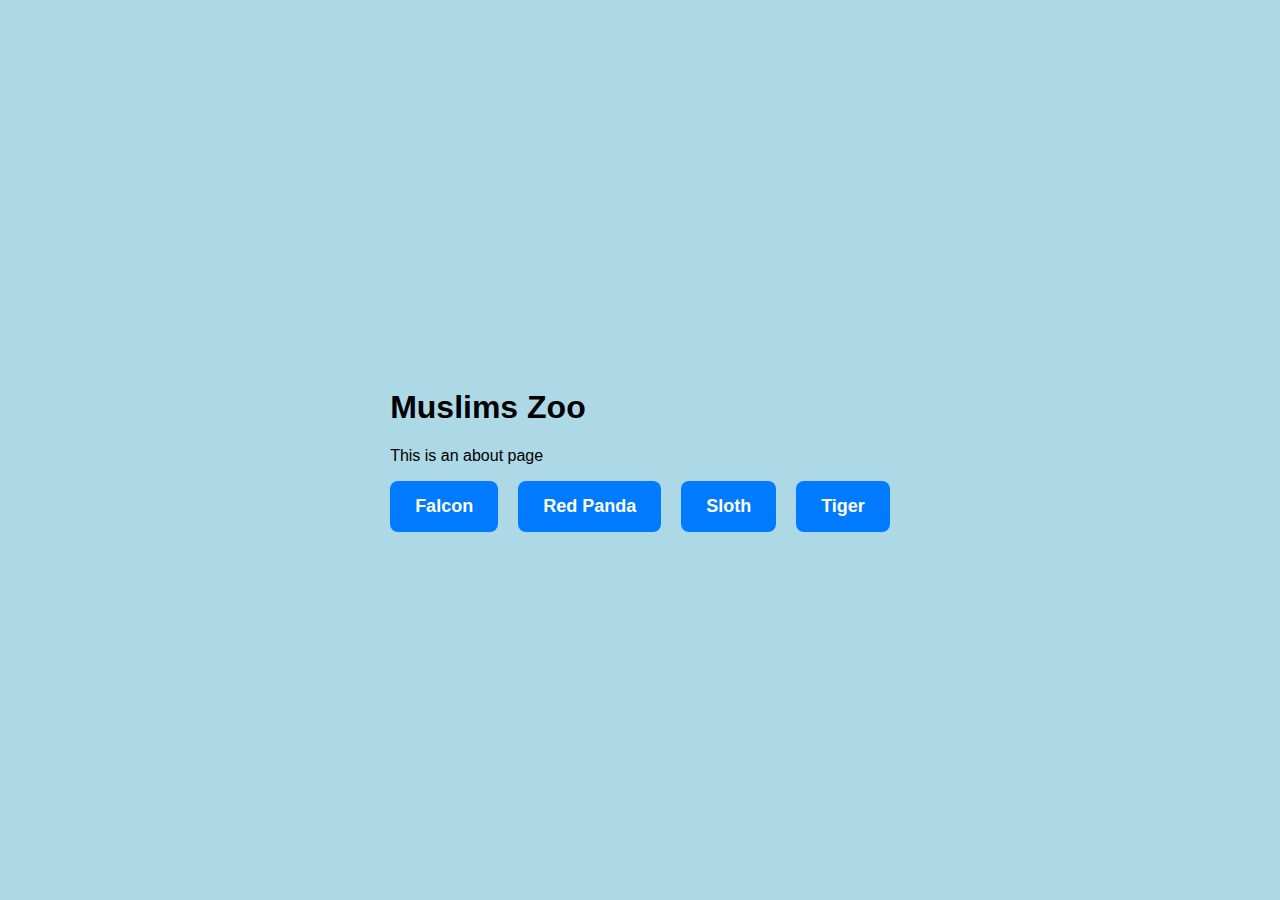
==== index.html @ aec94cbf "Added red panda text" ====
<!DOCTYPE html>
<html lang="en">
<head>
    <meta charset="UTF-8">
    <meta name="viewport" content="width=device-width, initial scale =1.0">
    <title>Home </title>
    <link rel="stylesheet" href="styles.css">
</head>
<body>
    <div class="header">
    <h1>Muslims Zoo</h1>
    <p>This is an about page</p>
    <div class="button-container">
        <a href="falcon.html" class="btn">Falcon</a>
        <a href="redpanda.html" class="btn">Red Panda</a>
        <a href="sloth.html" class="btn">Sloth</a>
        <a href="tiger.html" class="btn">Tiger</a>
    </div>
</div>
</body>
</html>
---- styles.css ----
body {
    background-color:lightblue;
    font-family: Arial, sans-serif; /* Change to any font you like */
    display: flex;
    justify-content: center;
    align-items: center;
    height: 100vh;
    margin: 0;
}

.button-container {
    display: flex;
    flex-wrap: wrap;
    gap: 20px; /* Space between buttons */
}

.btn {
    text-decoration: none;
    background-color: #007bff;
    color: white;
    padding: 15px 25px;
    border-radius: 8px;
    font-size: 18px;
    font-weight: bold;
    transition: 0.3s;
}

.btn:hover {
    background-color: #0056b3;
}
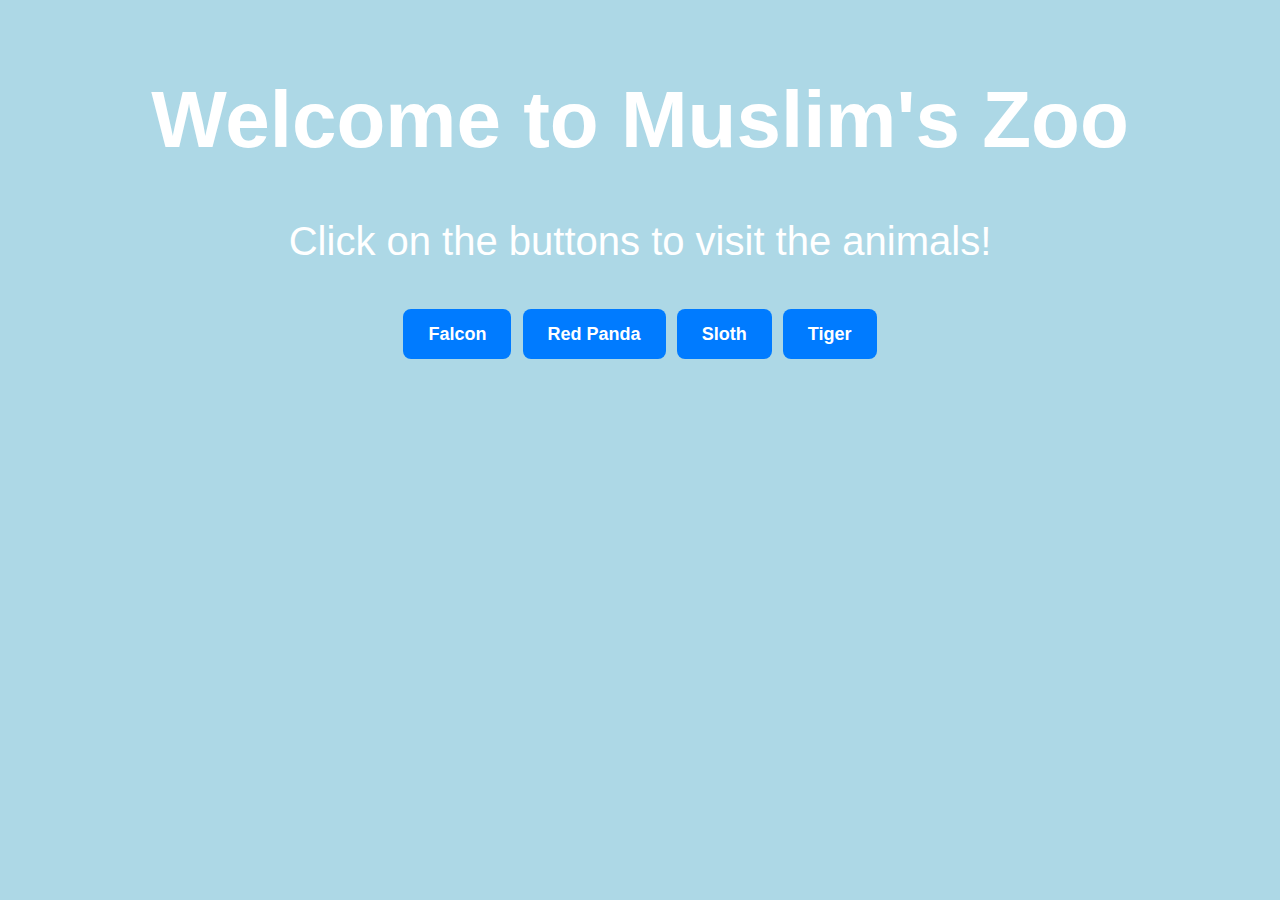
==== commit e0972061: "styling changes" ====
--- a/index.html
+++ b/index.html
@@ -8,8 +8,8 @@
 </head>
 <body>
     <div class="header">
-    <h1>Muslims Zoo</h1>
-    <p>This is an about page</p>
+    <h1>Welcome to Muslim's Zoo</h1>
+    <p>Click on the buttons to visit the animals!</p>
     <div class="button-container">
         <a href="falcon.html" class="btn">Falcon</a>
         <a href="redpanda.html" class="btn">Red Panda</a>
--- a/styles.css
+++ b/styles.css
@@ -1,17 +1,34 @@
 body {
-    background-color:lightblue;
-    font-family: Arial, sans-serif; /* Change to any font you like */
+    background-color: lightblue;
+    font-family: Arial, sans-serif;
     display: flex;
     justify-content: center;
     align-items: center;
     height: 100vh;
     margin: 0;
+    position: relative;
+}
+
+.header {
+    position: absolute;
+    top: 20px;
+    text-align: center;
+    color: white;
+    font-size: 40px;
+    width: 100%;
 }
 
 .button-container {
+    position: relative;
+    width: 100%;
+    height: 100%;
+}
+
+.btn-wrapper {
+    position: absolute;
     display: flex;
-    flex-wrap: wrap;
-    gap: 20px; /* Space between buttons */
+    flex-direction: column;
+    align-items: center;
 }
 
 .btn {
@@ -28,3 +45,16 @@
 .btn:hover {
     background-color: #0056b3;
 }
+
+.animal-img {
+    width: 80px; /* Adjust the size of the animals */
+    height: 80px;
+    object-fit: cover;
+    margin-bottom: 10px;
+}
+
+/* Positioning the buttons in four corners */
+.top-left { top: 20px; left: 20px; }
+.top-right { top: 20px; right: 20px; }
+.bottom-left { bottom: 20px; left: 20px; }
+.bottom-right { bottom: 20px; right: 20px; }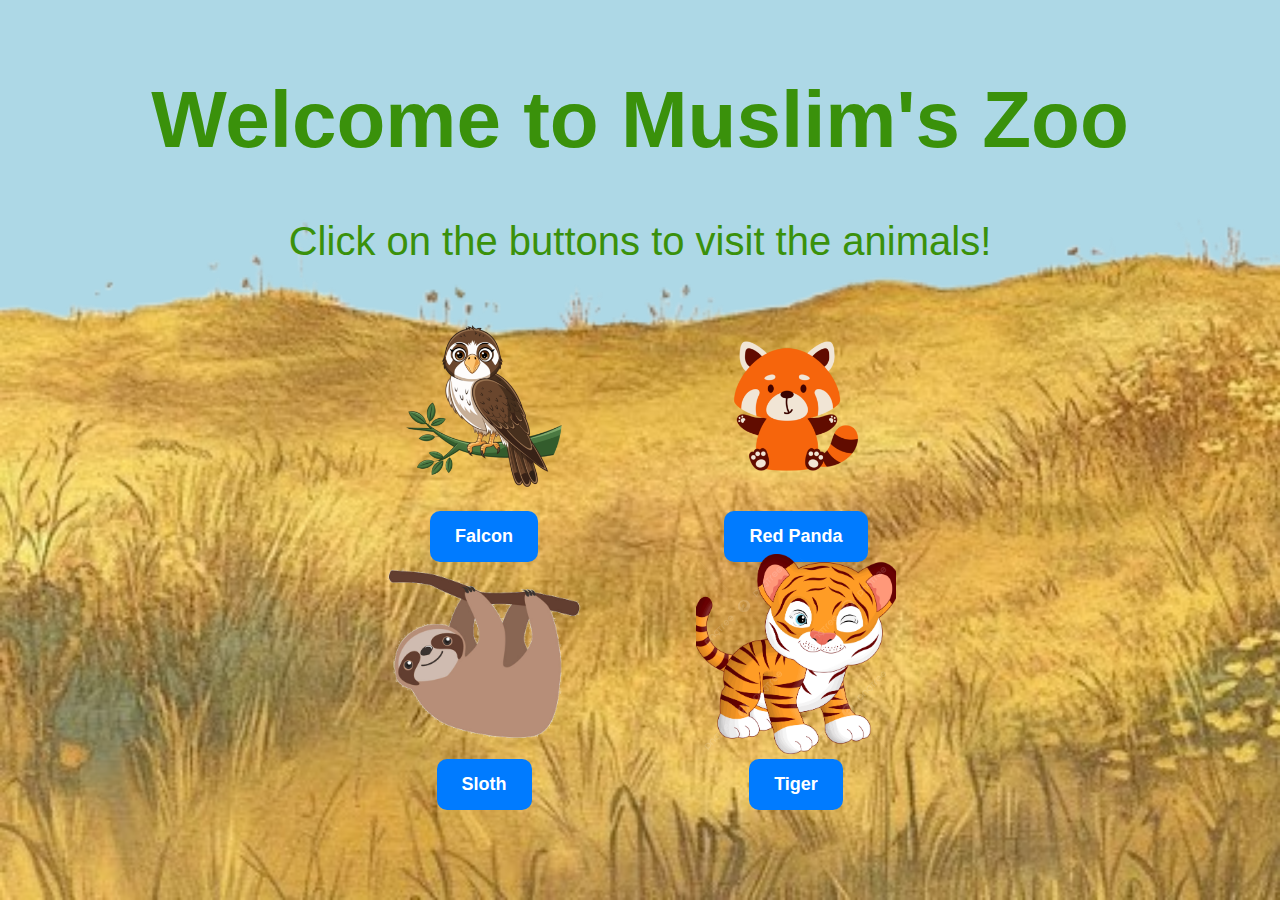
==== commit 496e57f5: "added images for all the animals" ====
--- a/index.html
+++ b/index.html
@@ -2,20 +2,33 @@
 <html lang="en">
 <head>
     <meta charset="UTF-8">
-    <meta name="viewport" content="width=device-width, initial scale =1.0">
-    <title>Home </title>
+    <meta name="viewport" content="width=device-width, initial-scale=1.0">
+    <title>Muslim's Zoo</title>
     <link rel="stylesheet" href="styles.css">
 </head>
 <body>
     <div class="header">
-    <h1>Welcome to Muslim's Zoo</h1>
-    <p>Click on the buttons to visit the animals!</p>
+        <h1>Welcome to Muslim's Zoo</h1>
+        <p>Click on the buttons to visit the animals!</p>
+    </div>
+
     <div class="button-container">
-        <a href="falcon.html" class="btn">Falcon</a>
-        <a href="redpanda.html" class="btn">Red Panda</a>
-        <a href="sloth.html" class="btn">Sloth</a>
-        <a href="tiger.html" class="btn">Tiger</a>
+        <div class="btn-wrapper top-left">
+            <img src="./images/falcoln.png" alt="Falcon" class="animal-img">
+            <a href="falcon.html" class="btn">Falcon</a>
+        </div>
+        <div class="btn-wrapper top-right">
+            <img src="./images/redpanda.png" alt="Red Panda" class="animal-img">
+            <a href="redpanda.html" class="btn">Red Panda</a>
+        </div>
+        <div class="btn-wrapper bottom-left">
+            <img src="./images/sloth.png" alt="Sloth" class="animal-img">
+            <a href="sloth.html" class="btn">Sloth</a>
+        </div>
+        <div class="btn-wrapper bottom-right">
+            <img src="./images/tiger.png" alt="Tiger" class="animal-img">
+            <a href="tiger.html" class="btn">Tiger</a>
+        </div>
     </div>
-</div>
 </body>
-</html>+</html>
--- a/styles.css
+++ b/styles.css
@@ -1,60 +1,71 @@
+/* General Styles */
 body {
     background-color: lightblue;
     font-family: Arial, sans-serif;
+    margin: 0;
+    height: 100vh;
     display: flex;
-    justify-content: center;
+    flex-direction: column;
     align-items: center;
-    height: 100vh;
-    margin: 0;
-    position: relative;
+    background-image: url(./images/background.png);
+    background-size: cover;  /* Make sure the image covers the whole screen */
 }
 
+/* Header */
 .header {
-    position: absolute;
-    top: 20px;
     text-align: center;
-    color: white;
+    color: rgb(58, 145, 11);
     font-size: 40px;
+    margin-top: 20px;
     width: 100%;
 }
 
+/* Button Container */
 .button-container {
-    position: relative;
+    position: absolute;
+    top: 50%;
+    left: 50%;
+    transform: translate(-50%, -50%);
     width: 100%;
-    height: 100%;
+    height: 80vh;
 }
 
+/* Button Wrapper */
 .btn-wrapper {
     position: absolute;
     display: flex;
     flex-direction: column;
     align-items: center;
+    text-align: center;
 }
 
+/* Button */
 .btn {
     text-decoration: none;
     background-color: #007bff;
     color: white;
     padding: 15px 25px;
-    border-radius: 8px;
+    border-radius: 10px;
     font-size: 18px;
     font-weight: bold;
     transition: 0.3s;
+    margin-top: px; /* Space between image and button */
 }
 
 .btn:hover {
     background-color: #0056b3;
 }
 
+/* home animal images */
 .animal-img {
-    width: 80px; /* Adjust the size of the animals */
-    height: 80px;
+    width: 200px;
+    height: 200px;
     object-fit: cover;
-    margin-bottom: 10px;
+    margin-bottom: 5px;
 }
 
-/* Positioning the buttons in four corners */
-.top-left { top: 20px; left: 20px; }
-.top-right { top: 20px; right: 20px; }
-.bottom-left { bottom: 20px; left: 20px; }
-.bottom-right { bottom: 20px; right: 20px; }+/* Positioning for Four Corners */
+.top-left { top: 30%; left: 30%; }
+.top-right { top: 30%; right: 30%; }
+.bottom-left { bottom: 0; left: 30%; }
+.bottom-right { bottom: 0%; right: 30%; }
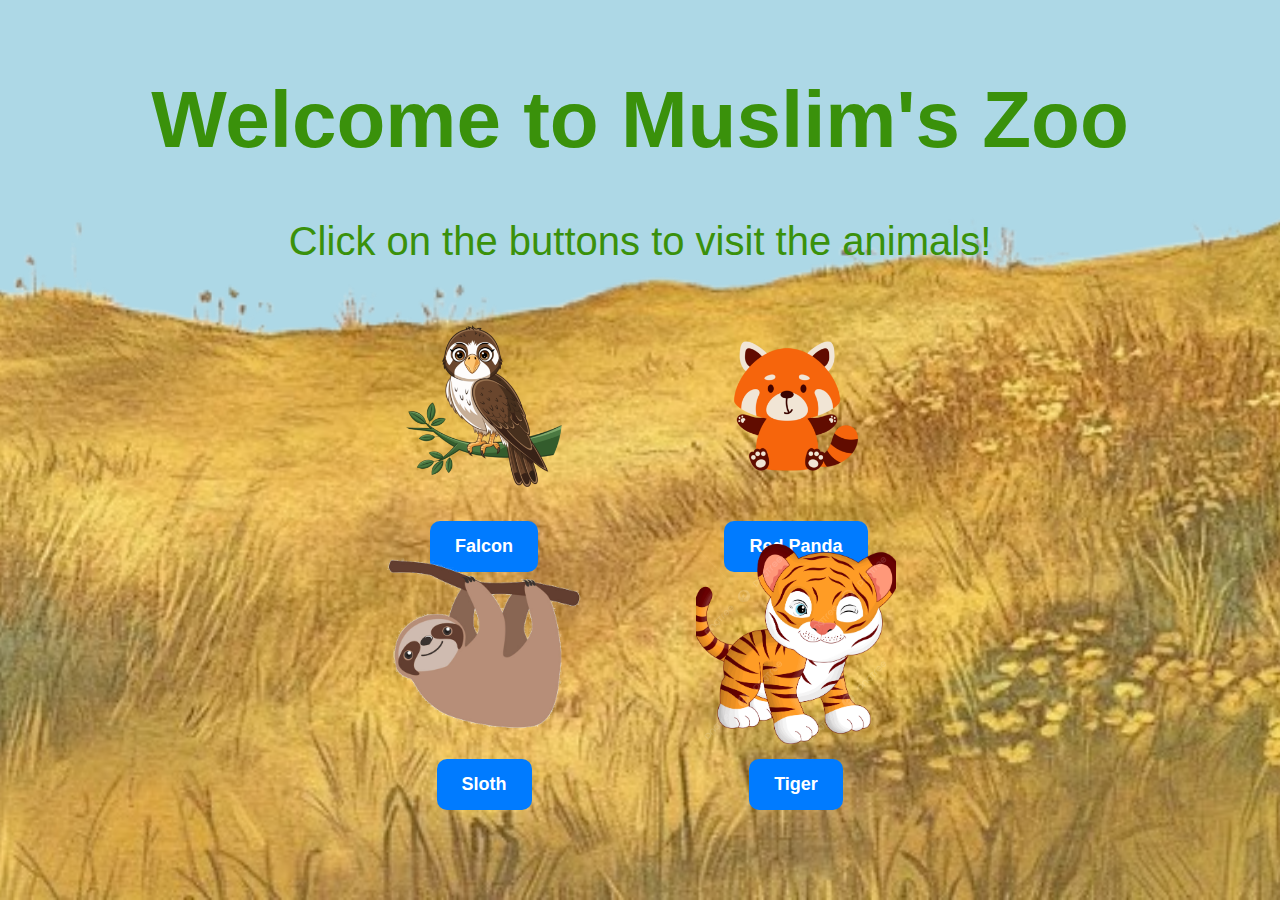
==== commit be283255: "fixed up commenting and general quality of life / readability of code" ====
--- a/index.html
+++ b/index.html
@@ -12,6 +12,7 @@
         <p>Click on the buttons to visit the animals!</p>
     </div>
 
+    <!-- buttons + images that direct to the seperate animal pages -->
     <div class="button-container">
         <div class="btn-wrapper top-left">
             <img src="./images/falcoln.png" alt="Falcon" class="animal-img">
--- a/styles.css
+++ b/styles.css
@@ -1,4 +1,4 @@
-/* General Styles */
+/* styling for the overall page, added a safari background*/
 body {
     background-color: lightblue;
     font-family: Arial, sans-serif;
@@ -9,9 +9,10 @@
     align-items: center;
     background-image: url(./images/background.png);
     background-size: cover;  /* Make sure the image covers the whole screen */
+    background-position: center; /* Center the background image */
 }
 
-/* Header */
+/* header syling ( welcome to muslims zoo and about )*/
 .header {
     text-align: center;
     color: rgb(58, 145, 11);
@@ -20,7 +21,7 @@
     width: 100%;
 }
 
-/* Button Container */
+/* button container */
 .button-container {
     position: absolute;
     top: 50%;
@@ -39,7 +40,7 @@
     text-align: center;
 }
 
-/* Button */
+/* button itself */
 .btn {
     text-decoration: none;
     background-color: #007bff;
@@ -49,14 +50,14 @@
     font-size: 18px;
     font-weight: bold;
     transition: 0.3s;
-    margin-top: px; /* Space between image and button */
+    margin-top: 10px; /* Space between image and button */
 }
 
 .btn:hover {
     background-color: #0056b3;
 }
 
-/* home animal images */
+/* images for animals on home page */
 .animal-img {
     width: 200px;
     height: 200px;
@@ -64,7 +65,7 @@
     margin-bottom: 5px;
 }
 
-/* Positioning for Four Corners */
+/* animal positioning on home */
 .top-left { top: 30%; left: 30%; }
 .top-right { top: 30%; right: 30%; }
 .bottom-left { bottom: 0; left: 30%; }
